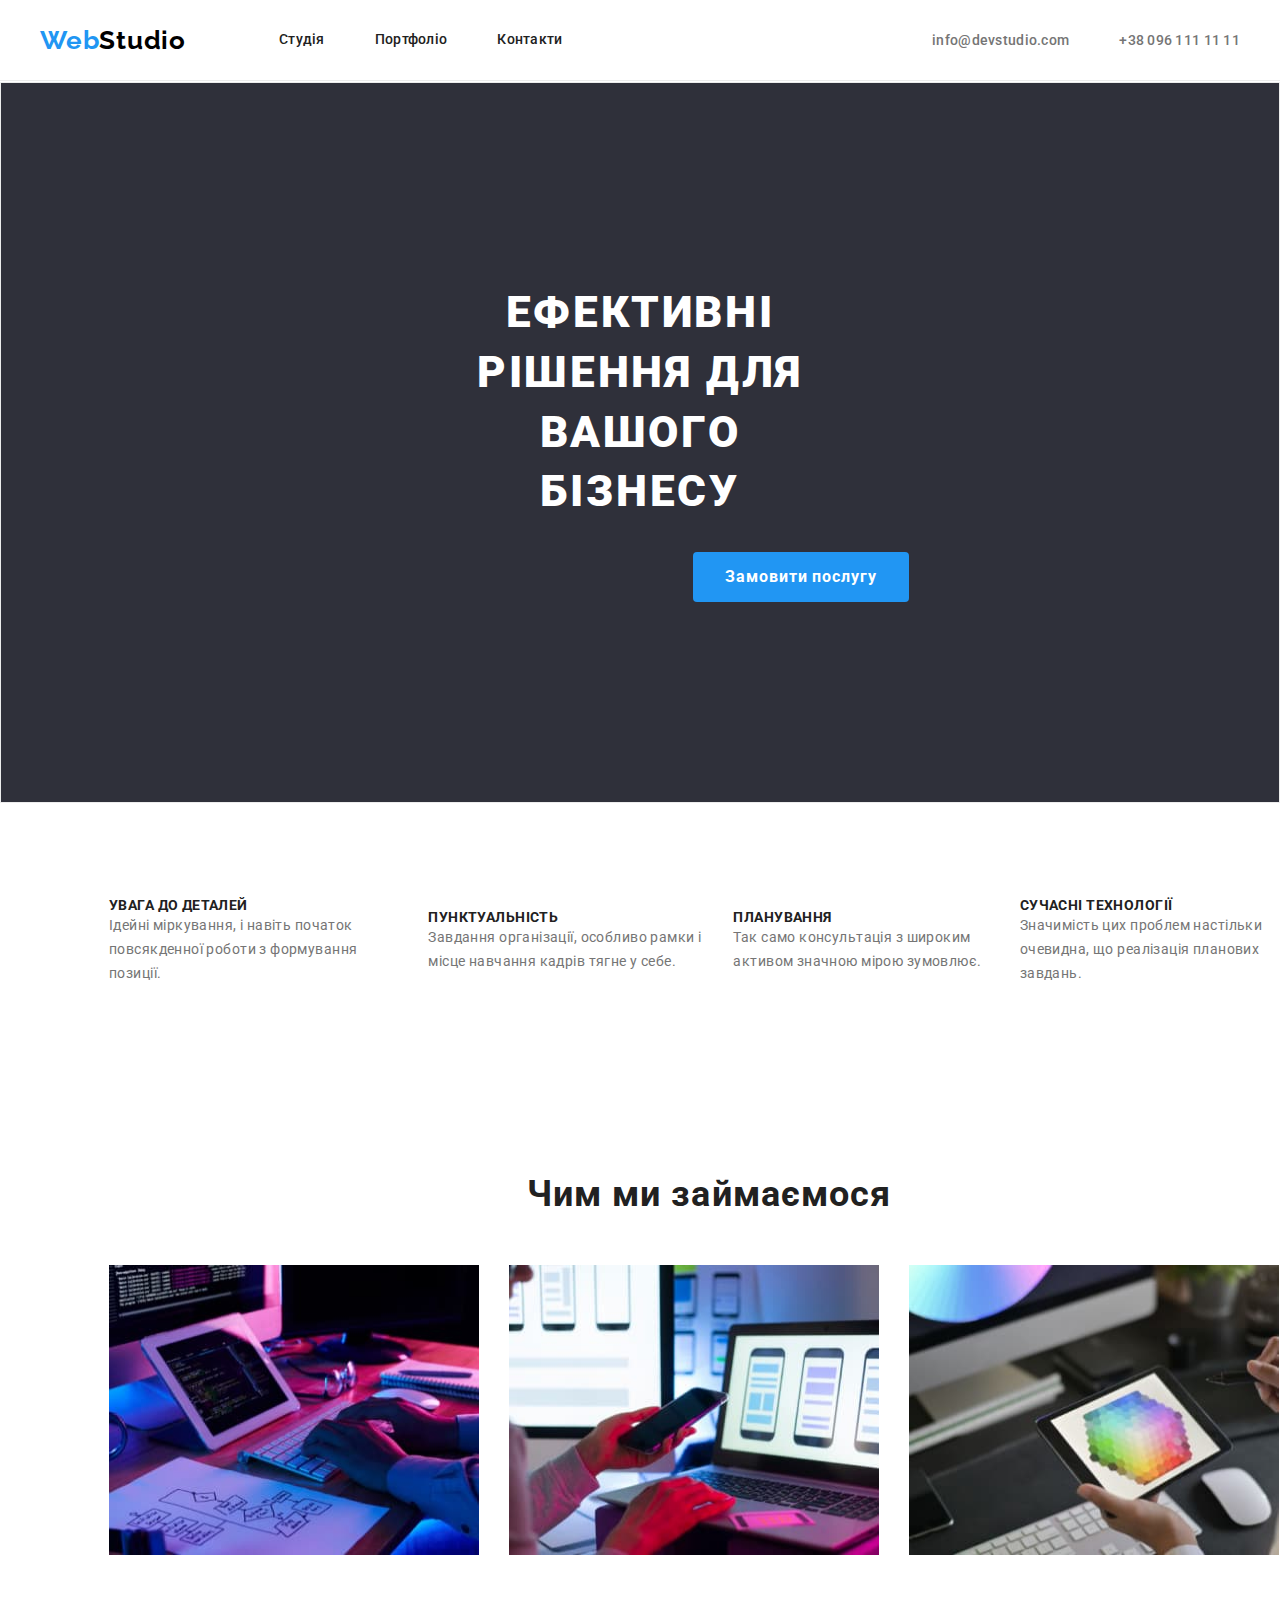
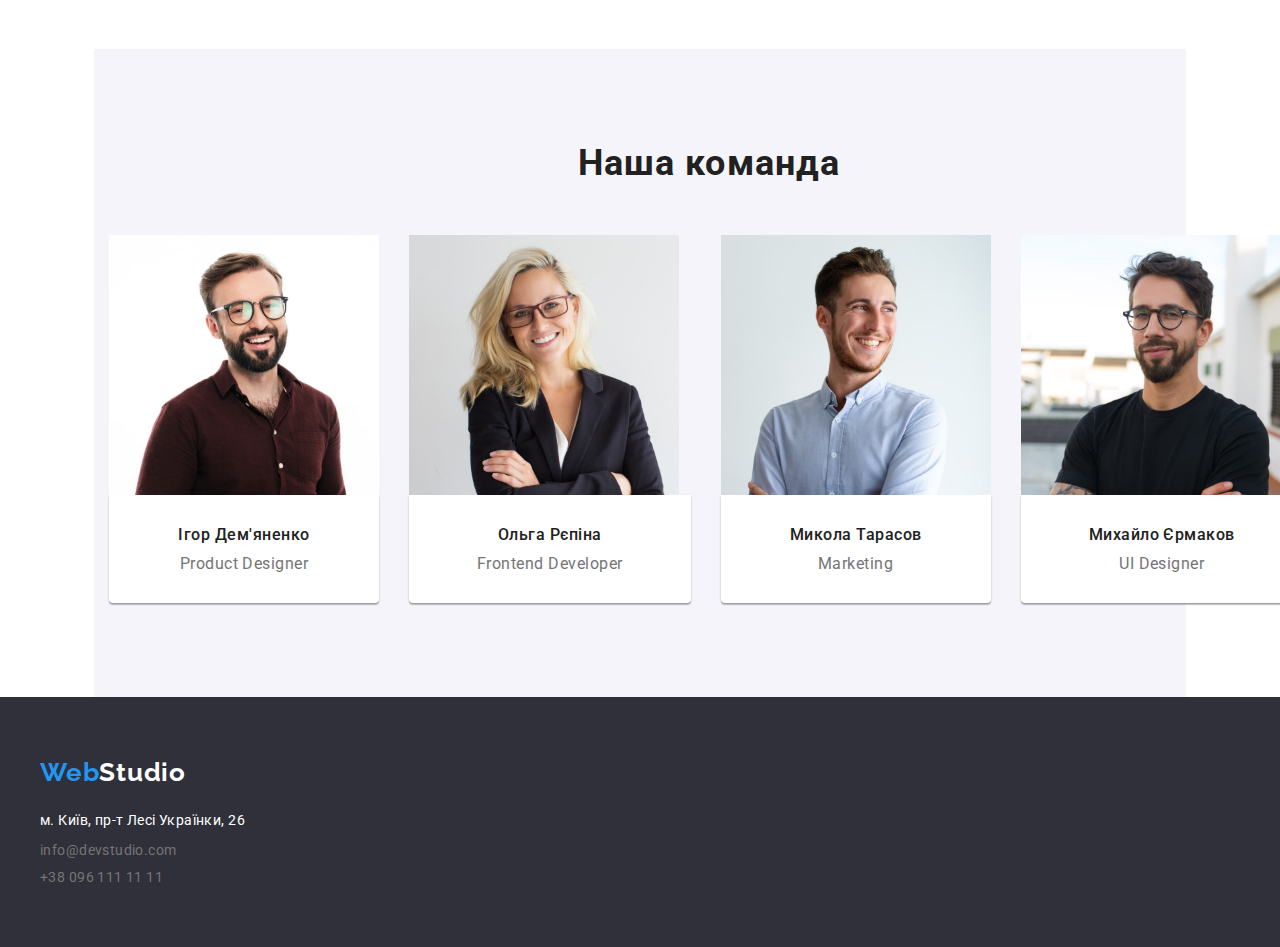
==== index.html @ b9dadc7e "upgreat" ====
<!DOCTYPE html>
<html lang="uk">

<head>
    <meta charset="UTF-8">
    <meta http-equiv="X-UA-Compatible" content="IE=edge">
    <meta name="viewport" content="width=device-width, initial-scale=1.0">
    <link rel="stylesheet" href="https://cdnjs.cloudflare.com/ajax/libs/modern-normalize/1.0.0/modern-normalize.min.css" />
    <link rel="preconnect" href="https://fonts.googleapis.com">
    <link rel="preconnect" href="https://fonts.gstatic.com" crossorigin>
    <link href="https://fonts.googleapis.com/css2?family=Raleway:wght@700&family=Roboto:wght@400;500;700;900&display=swap"
    rel="stylesheet">
    <link rel="stylesheet" href="https://cdnjs.cloudflare.com/ajax/libs/modern-normalize/1.1.0/modern-normalize.min.css"
    integrity="sha512-wpPYUAdjBVSE4KJnH1VR1HeZfpl1ub8YT/NKx4PuQ5NmX2tKuGu6U/JRp5y+Y8XG2tV+wKQpNHVUX03MfMFn9Q=="
    crossorigin="anonymous" referrerpolicy="no-referrer" />
    <link rel="stylesheet" href="./css/styles.css">
    <title>Document</title>
</head>

<body>
    <header class="header ">
        <div class="container header-container">  
        <a class="logo logo-container" href="/">Web<span >Studio</span> </a>
        <nav class="header-nav">
            <ul class="list-container">
                <li > <a href="" class="items">Студія</a></li>
                <li > <a href="./portfolio.html" class="items">Портфоліо</a></li>
                <li > <a href="" class="items">Контакти</a></li>

            </ul>
        </nav>
        <div class="group-container">
        <ul  class="group-container">
            <li><a href="mailto:info@devstudio.com" class="link-mail"> info@devstudio.com </a></li>
            <li><a href="tel:+380961111111" class="link">+38 096 111 11 11</a></li>
           </ul>
    </div> </div>
    </header>
    <main>
        <section class="box section-box">
            <h1 class="box-text">Ефективні рішення для <br />вашого бізнесу</h1>
            <button class="button">Замовити послугу</button>
        </section>

        <section class="section">
            <div class="container">
            <h2 class="none">Секция</h2>
            <ul class="box-content">
                <li><h3 class="content">УВАГА ДО ДЕТАЛЕЙ</h3>
                    <p class="aside">Ідейні міркування, і навіть початок повсякденної роботи з формування позиції.</p></li>
                <li><h3 class="content">ПУНКТУАЛЬНІСТЬ</h3>
                    <p class="aside">Завдання організації, особливо рамки і місце навчання кадрів тягне у себе.</p></li>
                <li><h3 class="content">ПЛАНУВАННЯ</h3>
                    <p class="aside">Так само консультація з широким активом значною мірою зумовлює.</p></li>
                <li><h3 class="content">СУЧАСНІ ТЕХНОЛОГІЇ</h3>
                    <p class="aside">Значимість цих проблем настільки очевидна, що реалізація планових завдань.</p></li>
            </ul></div>
        </section>

        <section class="section">
            <div class="container">
            <h2 class="section-foto">Чим ми займаємося</h2>
            <ul class="box-images box-images-container">
                <li><img src="./images/box.jpg" alt="планшет-з-кодом" width="370" height="290"></li>
                <li><img src="./images/img(4)(1).jpg" alt="телефон-в-руці" width="370" height="290"></li>
                <li><img src="./images/img(5)(1).jpg" alt="палітра-кольорів" width="370" height="290"></li>
            </ul></div>
        </section>
        <section class="team section">
            <div class="container">
            <h2 class="section-team">Наша команда</h2>
            <ul class="box-subject-container">
                <li><img src="./images/team/img(6).jpg" alt="коричнева футболка" width="270">
                    <div class="team-text"><h3 class="team-subject">Ігор Дем'яненко</h3>
                    <p class="desc">Product Designer</p></div>
                </li>
                <li><img src="./images/team/img(1)(1).jpg" alt="блондинка" width="270">
                    <div class="team-text"><h3 class="team-subject">Ольга Рєпіна</h3>
                    <p class="desc">Frontend Developer</p></div>
                </li>
                <li><img src="./images/team/img(2)(1).jpg" alt="біла рубашка" width="270">
                    <div class="team-text"><h3 class="team-subject">Микола Тарасов</h3>
                    <p class="desc">Marketing</p></div>
                </li>
                <li><img src="./images/team/img(3)(1).jpg" alt="чорна футболка" width="270">
                <div class="team-text"> <h3 class="team-subject">Михайло Єрмаков</h3>
                    <p class="desc">UI Designer</p></div>
                </li>
            </ul></div>
        </section>
    </main>
    <footer class="footer">
        <div class="container">
        <a class="logotype" href="/"> Web<span class="logo-white">Studio</span></a>
        <address>
            <ul class="footer-container">
                <li><a class="adress" href="https://goo.gl/maps/ZscQs53zHS2r8X6u5">м. Київ, пр-т Лесі Українки, 26</a></li>
                <li><a class="contact" href="mailto:info@devstudio.com"> info@devstudio.com </a></li>
                <li><a class="contact" href="tel:+380961111111">+38 096 111 11 11</a></li>
            </ul>
        </address></div>
    </footer>
</body>

</html>
---- css/styles.css ----
/*основний колір #212121
вторинний колір 2196F3, FFFFFF*/
:root {
    --primary-text-color: #212121;
    --title-text-color: #757575;
    --accent-color: #2196F3;
    --primary-white-color: #E5E5E5;
    --white-standart: #FFFFFF;
    --dark-white: #F5F4FA;
    --dark-backround: #2F303A;
}
h1, h2, h3, h4, h5, h6, p{
margin: 0;
}
img{
    display: block;
}
ul {
    list-style: none;
    margin: 0;
    padding: 0;
}
body{
    color: var(--primary-text-color);
    background-color: #FFFFFF;
    font-size: 16px;
    font-family: 'Roboto', sans-serif;
}
.section{
    margin: 0px 94px;
}
.header {
    background: var(--white-standart);
    border-bottom: 1px solid #ECECEC;
    margin-bottom: 1px;
}
.header-container {
    display: flex;
    align-items: center;
}
.container{
width: 1230px;
padding-left: 15px;
padding-right: 15px;
margin: 0 auto
}
.header-nav{
    margin-right: auto;
}

span{
    color: #000000;
        font-family: 'Raleway', sans-serif;
        font-size: 26px;
        line-height: 1.19;
        font-weight: 700;
        text-decoration: none;
        letter-spacing: 0.03em;
        text-transform: capitalize;
}
.logo-container{
    display: flex;
        align-items: center;
        margin-right: 93px;
}
.logo {
    color: var(--accent-color);
    font-family: 'Raleway', sans-serif;
    font-size: 26px;
    line-height: 1.19;
    font-weight: 700;
    text-decoration: none;
    letter-spacing: 0.03em;
    text-transform: capitalize;
}

.logo-white {
    color: var(--white-standart);
        font-family: 'Raleway', sans-serif;
        font-size: 26px;
        line-height: 1.19;
        font-weight: 700;
        text-decoration: none;
        letter-spacing: 0.03em;
        text-transform: capitalize;

}
.list-container{
    display: flex;
    gap: 50px;
    align-items: center;
   
}
/* site nav*/
.group-container{
    display: flex;
    align-items: center;
}

.link:hover,
.link:focus {
    color: var(--accent-color);
 
}
.link-mail:hover,
.link-mail:focus {
    color: var(--accent-color);
}
.link-mail{
    font-size: 14px;
        line-height: calc(16/14);
        font-weight: 500;
        text-decoration: none;
        color: var(--title-text-color);
        letter-spacing: 0.02em;
        margin-right: 50px;
}
.link {
    font-size: 14px;
    line-height: calc(16/14);
    font-weight: 500;
    text-decoration: none;
    color: var(--title-text-color);
    letter-spacing: 0.02em;
}

.items:hover,
.items:focus{
    color: var(--accent-color);
}

.items{
    font-size: 14px;
    line-height: 1.14;
    font-weight: 500;
    text-decoration: none;
    float: none;
    color: var(--primary-text-color);
    letter-spacing: 0.02em;
    padding-top: 32px;
    padding-bottom: 32px;
    display: block;

}
.box {
    background-color: var(--dark-backround);
    border: 1px solid #ECECEC;
}

.box-text {
    color: var(--white-standart);
    font-size: 44px;
    line-height: 1.36;
    font-weight: 900;
    text-transform: uppercase;
    letter-spacing: 0.06em;
    padding-top: 200px;
    padding-right: 452px;
    padding-left: 452px;
    margin-bottom: 30px;
}
.section-box{
    padding-bottom: 200px;
    text-align: center;
}
.button {
    color: var(--white-standart);
    background-color: var(--accent-color);
    border: 0px;
    font-weight: 700;
    cursor: pointer;
    font-family: inherit;
    letter-spacing: 0.06em;
        font-size: 16px;
        line-height: calc(30/16);
        margin-left: 692px;
        margin-right: 692px;
        padding: 10px 30px;
    border-radius: 4px;
    min-width: 216px;
    min-height: 50px;
}
.none{
    display: none;
}
.section{
    background-color: var(--white-standart);
    letter-spacing: 0.03em;
    padding-bottom: 94px;
    padding-top: 94px;
}

.box-content{
    display: flex;
    align-items: center;
    gap: 30px;
}
.content {
    color: var(--primary-text-color);
    font-weight: 700;
    font-size: 14px;
    line-height: calc(16/14);
    text-transform: uppercase;
    letter-spacing: 0.03em;
}

.aside {
    color: var(--title-text-color);
    letter-spacing: 0.03em;
    font-weight: 400;
    font-size: 14px;
    line-height: calc(24/14);
}
.box-images-container{
    display: flex;
    align-items: center;
    gap: 30px;
}

.section-foto {
    color: var(--primary-text-color);
    font-size: 36px;
    font-weight: 700;
    line-height: calc(42/36);
    text-align: center;
    letter-spacing: 0.03em;
    margin-bottom: 50px;
}
.box-subject-container{
    display: flex;
    align-items: center;
    gap: 30px;
}
.team {
    background-color: var(--dark-white);
}
.section-team {
    color: var(--primary-text-color);
    font-size: 36px;
    font-weight: 700;
    line-height: 1.16;
    text-align: center;
    letter-spacing: 0.03em;
    padding-bottom: 50px;
}

.team-subject{
    color: var(--primary-text-color);
        font-size: 16px;
        font-weight: 500;
        line-height: calc(19/16);
    letter-spacing: 0.03em;
    padding-top: 30px;
    padding-left: 68px;
    padding-right: 68px;
    padding-bottom: 10px;
    text-align: center;
}
.team-text{
    background-color: var(--white-standart);
    box-shadow: 0px 1px 3px rgba(0, 0, 0, 0.12), 0px 1px 1px rgba(0, 0, 0, 0.14), 0px 2px 1px rgba(0, 0, 0, 0.2);
        border-radius: 0px 0px 4px 4px;
}
.desc {
    color: var(--title-text-color);
    font-size: 16px;
    font-weight: 400;
    line-height: calc(19/16);
    letter-spacing: 0.03em;
    padding-left: 68px;
    padding-right: 68px;
    padding-bottom: 30px;
    text-align: center;
}
.subject {
    font-size: 14px;
        line-height: calc(36/14);
        text-transform: uppercase;
        letter-spacing: 0.03em;
        padding-top: 20px;
        padding-left: 24px;
        padding-right: 24px;
        padding-bottom: 4px;
}

.subject-text {
    color: var(--title-text-color);
    font-weight: 400;
        font-size: 14px;
        line-height: calc(24/14);
        padding-top: 4px;
        padding-right: 24px;
        padding-left: 24px;
        padding-bottom: 20px;
}

.footer {
    background-color: var(--dark-backround);
}
.footer-container{
    display: inline-flex;
    flex-direction: column;
    padding-bottom: 60px;
    margin-right:  940px;
    gap: 9px;
}
.logotype{color: var(--accent-color);
    font-family: 'Raleway', sans-serif;
    font-size: 26px;
    line-height: 1.19;
    font-weight: 700;
    text-decoration: none;
    letter-spacing: 0.03em;
    text-transform: capitalize;
display: flex;
    align-items: center;
    margin-right: 1240px;
    padding-top: 60px;
    padding-bottom: 20px;
    
}

.adress {
    color: var(--white-standart);
    font-size: 14px;
    line-height: calc(24/14);
    cursor: pointer;
    font-weight: 400;
    text-decoration: none;
    letter-spacing: 0.03em;
    font-style: normal;
}

.contact:hover,
.contact:focus {
    color: var(--accent-color);
    cursor: pointer;
}

.contact{
    color: var(--title-text-color);
    text-decoration: none;
    font-style: normal;
    letter-spacing: 0.03em;
    font-weight: 400;
        font-size: 14px;
        line-height: (24/14);
}
.button-container{
    display: flex;
    align-items: center;
    gap: 8px;
    margin-right: 310;
    margin-bottom: 34px;
    margin-left: 310px;
}

.button-list {
    color: var(--white-standart);
    border-radius: 4px;
    background-color: var(--dark-white);
    border: 0px;
    font-weight: 500;
    font-size: 16px;
    line-height: calc(26/16);
    color: var(--primary-text-color);
    letter-spacing: 0.03em;
    cursor: pointer;
    padding: 6px 20px;
    
   
}
.button-list:hover,
.button-list:focus {
    background-color: var(--accent-color);
    cursor: pointer;
    color: var(--white-standart);
}
.subject-container{
    padding-bottom: 34px;
    display: flex;
    flex-wrap: wrap;
    gap: 30px;
}
.subject-images{
    box-sizing: border-box;
    border: 1px solid #EEEEEE;
}
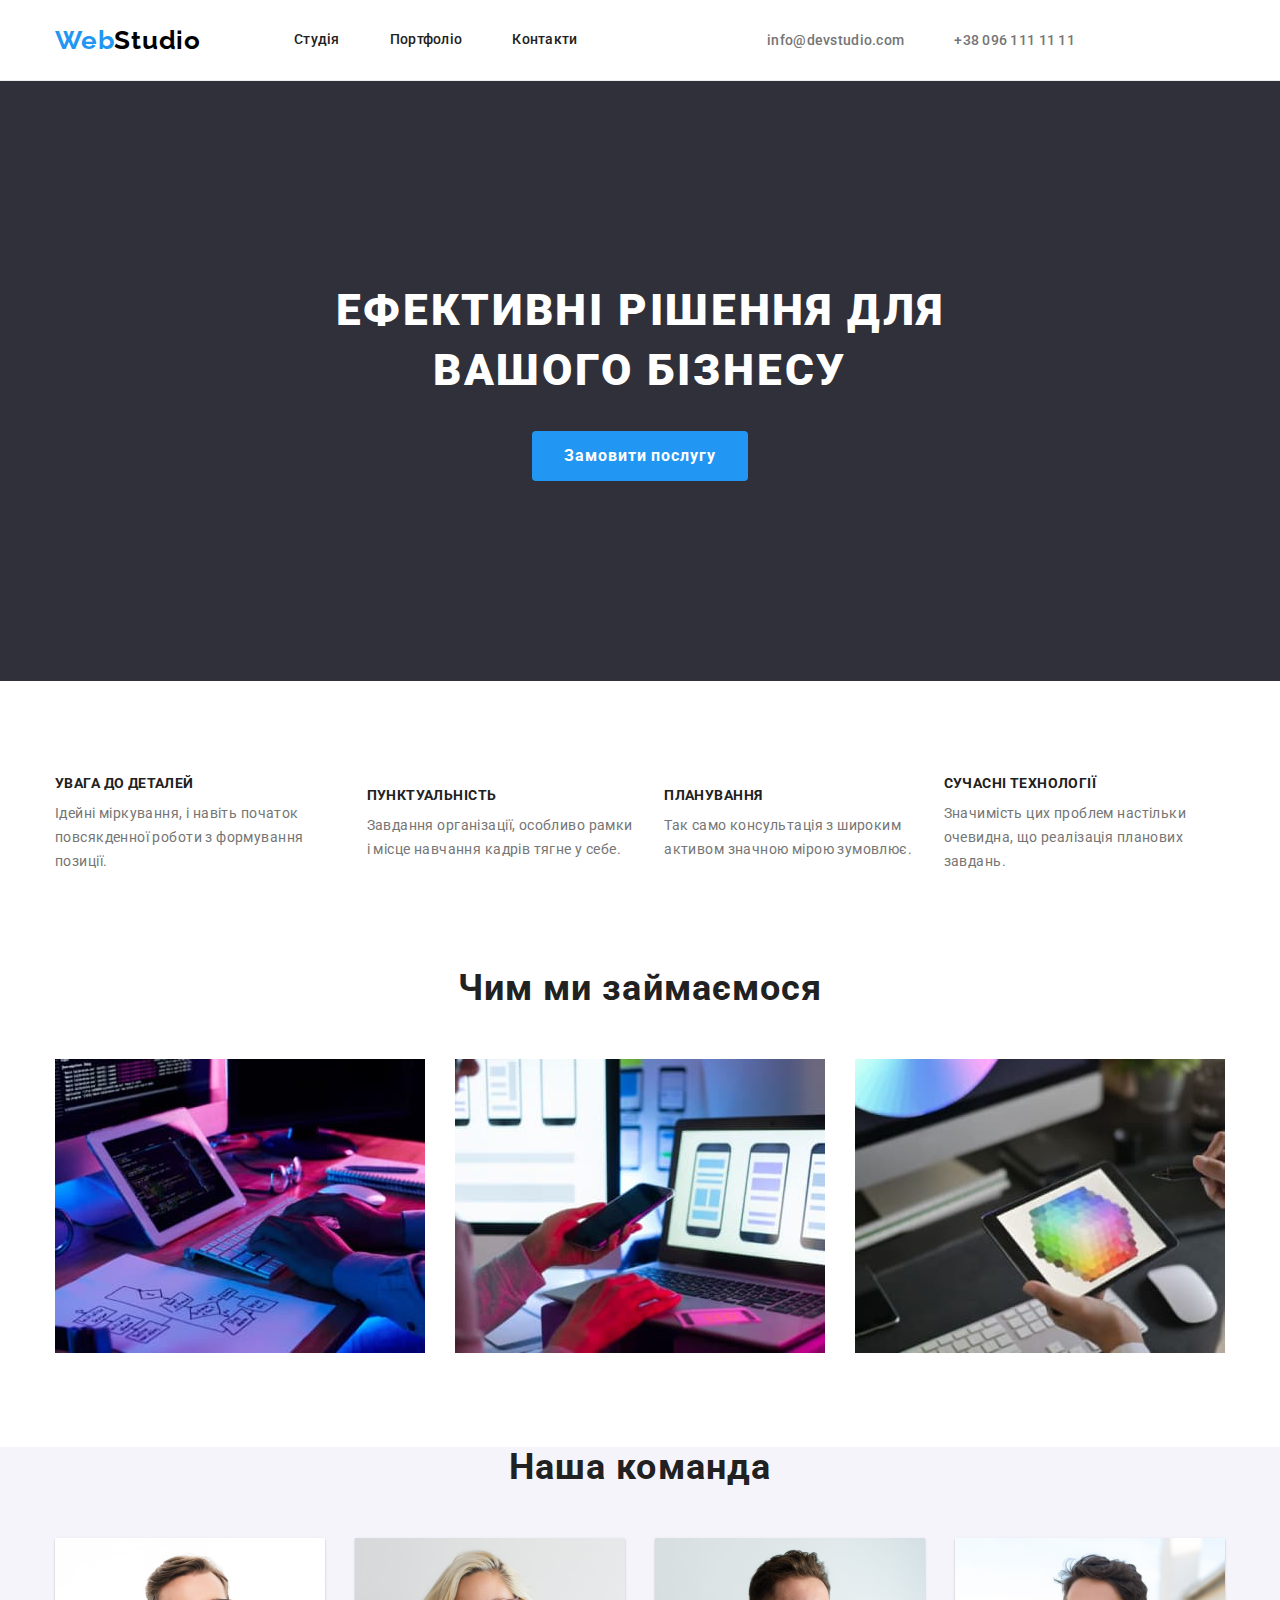
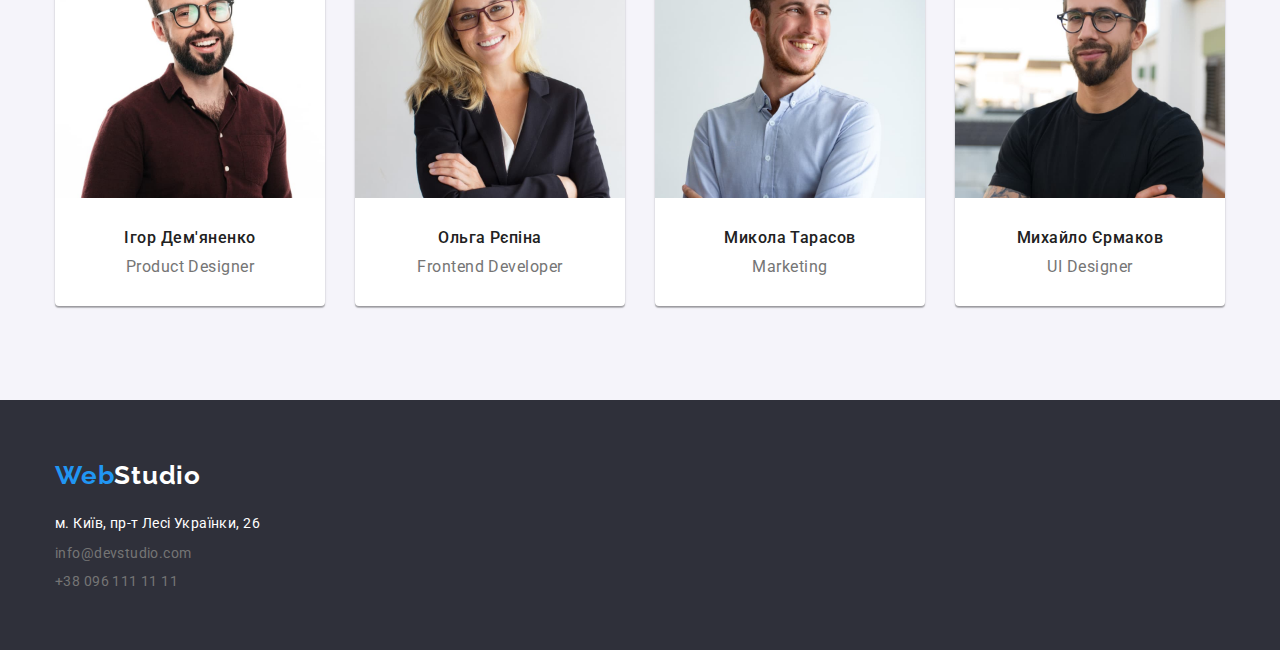
==== commit c062eccf: "upgreat" ====
--- a/index.html
+++ b/index.html
@@ -26,25 +26,26 @@
                 <li > <a href="" class="items">Студія</a></li>
                 <li > <a href="./portfolio.html" class="items">Портфоліо</a></li>
                 <li > <a href="" class="items">Контакти</a></li>
-
+        </nav>
             </ul>
-        </nav>
-        <div class="group-container">
-        <ul  class="group-container">
-            <li><a href="mailto:info@devstudio.com" class="link-mail"> info@devstudio.com </a></li>
-            <li><a href="tel:+380961111111" class="link">+38 096 111 11 11</a></li>
+       
+        <div class="contact-container">
+        <ul  class="contact-container">
+            <li><a href="mailto:info@devstudio.com" class="header-contact-link link"> info@devstudio.com </a></li>
+            <li><a href="tel:+380961111111" class="header-contact-link link">+38 096 111 11 11</a></li>
            </ul>
     </div> </div>
     </header>
     <main>
         <section class="box section-box">
+            <div class="container">
             <h1 class="box-text">Ефективні рішення для <br />вашого бізнесу</h1>
-            <button class="button">Замовити послугу</button>
+            <button class="button">Замовити послугу</button></div>
         </section>
 
         <section class="section">
             <div class="container">
-            <h2 class="none">Секция</h2>
+            <h2 class="visually-hidden">Секция</h2>
             <ul class="box-content">
                 <li><h3 class="content">УВАГА ДО ДЕТАЛЕЙ</h3>
                     <p class="aside">Ідейні міркування, і навіть початок повсякденної роботи з формування позиції.</p></li>
@@ -57,7 +58,7 @@
             </ul></div>
         </section>
 
-        <section class="section">
+        <section class="section container-section-foto">
             <div class="container">
             <h2 class="section-foto">Чим ми займаємося</h2>
             <ul class="box-images box-images-container">
@@ -66,24 +67,24 @@
                 <li><img src="./images/img(5)(1).jpg" alt="палітра-кольорів" width="370" height="290"></li>
             </ul></div>
         </section>
-        <section class="team section">
+        <section class="team section container-team-section">
             <div class="container">
             <h2 class="section-team">Наша команда</h2>
             <ul class="box-subject-container">
-                <li><img src="./images/team/img(6).jpg" alt="коричнева футболка" width="270">
-                    <div class="team-text"><h3 class="team-subject">Ігор Дем'яненко</h3>
+                <li class="team-text"><img src="./images/team/img(6).jpg" alt="коричнева футболка" width="270">
+                    <div class="team-text-subject"><h3 class="team-subject">Ігор Дем'яненко</h3>
                     <p class="desc">Product Designer</p></div>
                 </li>
-                <li><img src="./images/team/img(1)(1).jpg" alt="блондинка" width="270">
-                    <div class="team-text"><h3 class="team-subject">Ольга Рєпіна</h3>
+                <li class="team-text"><img src="./images/team/img(1)(1).jpg" alt="блондинка" width="270">
+                    <div class="team-text-subject"><h3 class="team-subject">Ольга Рєпіна</h3>
                     <p class="desc">Frontend Developer</p></div>
                 </li>
-                <li><img src="./images/team/img(2)(1).jpg" alt="біла рубашка" width="270">
-                    <div class="team-text"><h3 class="team-subject">Микола Тарасов</h3>
+                <li class="team-text"><img src="./images/team/img(2)(1).jpg" alt="біла рубашка" width="270">
+                    <div class="team-text-subject"><h3 class="team-subject">Микола Тарасов</h3>
                     <p class="desc">Marketing</p></div>
                 </li>
-                <li><img src="./images/team/img(3)(1).jpg" alt="чорна футболка" width="270">
-                <div class="team-text"> <h3 class="team-subject">Михайло Єрмаков</h3>
+                <li class="team-text"><img src="./images/team/img(3)(1).jpg" alt="чорна футболка" width="270">
+                <div class="team-text-subject"> <h3 class="team-subject">Михайло Єрмаков</h3>
                     <p class="desc">UI Designer</p></div>
                 </li>
             </ul></div>
--- a/css/styles.css
+++ b/css/styles.css
@@ -14,6 +14,8 @@
 }
 img{
     display: block;
+    max-width: 100%;
+    height: auto;
 }
 ul {
     list-style: none;
@@ -26,20 +28,16 @@
     font-size: 16px;
     font-family: 'Roboto', sans-serif;
 }
-.section{
-    margin: 0px 94px;
-}
 .header {
     background: var(--white-standart);
     border-bottom: 1px solid #ECECEC;
-    margin-bottom: 1px;
 }
 .header-container {
     display: flex;
     align-items: center;
 }
 .container{
-width: 1230px;
+width: 1200px;
 padding-left: 15px;
 padding-right: 15px;
 margin: 0 auto
@@ -92,9 +90,13 @@
    
 }
 /* site nav*/
-.group-container{
-    display: flex;
-    align-items: center;
+.header-contact-link{
+margin-right: 50px;
+}
+.contact-container{
+    display: flex;
+    align-items: center;
+    margin-right: 50px;
 }
 
 .link:hover,
@@ -102,19 +104,6 @@
     color: var(--accent-color);
  
 }
-.link-mail:hover,
-.link-mail:focus {
-    color: var(--accent-color);
-}
-.link-mail{
-    font-size: 14px;
-        line-height: calc(16/14);
-        font-weight: 500;
-        text-decoration: none;
-        color: var(--title-text-color);
-        letter-spacing: 0.02em;
-        margin-right: 50px;
-}
 .link {
     font-size: 14px;
     line-height: calc(16/14);
@@ -144,7 +133,6 @@
 }
 .box {
     background-color: var(--dark-backround);
-    border: 1px solid #ECECEC;
 }
 
 .box-text {
@@ -154,13 +142,14 @@
     font-weight: 900;
     text-transform: uppercase;
     letter-spacing: 0.06em;
-    padding-top: 200px;
-    padding-right: 452px;
-    padding-left: 452px;
     margin-bottom: 30px;
+    margin-left: auto;
+    margin-right: auto;
+
 }
 .section-box{
     padding-bottom: 200px;
+    padding-top: 200px;
     text-align: center;
 }
 .button {
@@ -173,15 +162,24 @@
     letter-spacing: 0.06em;
         font-size: 16px;
         line-height: calc(30/16);
-        margin-left: 692px;
-        margin-right: 692px;
+        margin-left: auto;
+        margin-right: auto;
         padding: 10px 30px;
     border-radius: 4px;
     min-width: 216px;
     min-height: 50px;
 }
-.none{
-    display: none;
+.visually-hidden {
+    position: absolute;
+    width: 1px;
+    height: 1px;
+    margin: -1px;
+    border: 0;
+    padding: 0;
+    white-space: nowrap;
+    clip-path: inset(100%);
+    clip: rect(0 0 0 0);
+    overflow: hidden;
 }
 .section{
     background-color: var(--white-standart);
@@ -202,6 +200,7 @@
     line-height: calc(16/14);
     text-transform: uppercase;
     letter-spacing: 0.03em;
+    margin-bottom: 10px;
 }
 
 .aside {
@@ -216,7 +215,9 @@
     align-items: center;
     gap: 30px;
 }
-
+.container-section-foto{
+    padding-top: 0;
+}
 .section-foto {
     color: var(--primary-text-color);
     font-size: 36px;
@@ -228,12 +229,14 @@
 }
 .box-subject-container{
     display: flex;
-    align-items: center;
     gap: 30px;
 }
 .team {
     background-color: var(--dark-white);
 }
+.container-team-section{
+    padding-top: 0;
+}
 .section-team {
     color: var(--primary-text-color);
     font-size: 36px;
@@ -241,7 +244,7 @@
     line-height: 1.16;
     text-align: center;
     letter-spacing: 0.03em;
-    padding-bottom: 50px;
+    margin-bottom: 50px;
 }
 
 .team-subject{
@@ -250,58 +253,56 @@
         font-weight: 500;
         line-height: calc(19/16);
     letter-spacing: 0.03em;
-    padding-top: 30px;
-    padding-left: 68px;
-    padding-right: 68px;
-    padding-bottom: 10px;
-    text-align: center;
+    text-align: center;
+    margin-bottom: 10px;
 }
 .team-text{
     background-color: var(--white-standart);
     box-shadow: 0px 1px 3px rgba(0, 0, 0, 0.12), 0px 1px 1px rgba(0, 0, 0, 0.14), 0px 2px 1px rgba(0, 0, 0, 0.2);
         border-radius: 0px 0px 4px 4px;
 }
+.team-text-subject{
+    padding-top: 30px;
+    padding-bottom: 30px;
+}
 .desc {
     color: var(--title-text-color);
     font-size: 16px;
     font-weight: 400;
     line-height: calc(19/16);
     letter-spacing: 0.03em;
-    padding-left: 68px;
-    padding-right: 68px;
-    padding-bottom: 30px;
     text-align: center;
 }
 .subject {
-    font-size: 14px;
-        line-height: calc(36/14);
-        text-transform: uppercase;
-        letter-spacing: 0.03em;
-        padding-top: 20px;
-        padding-left: 24px;
-        padding-right: 24px;
-        padding-bottom: 4px;
-}
-
+    font-weight: 700;
+        font-size: 18px;
+        line-height: calc(36/18);
+        letter-spacing: 0.06em;
+
+}
+.subject-container-text{
+    padding-top:  20px;
+    padding-right: 24px;
+    padding-left: 20px;
+    padding-bottom: 24px;
+    margin-bottom: 4px;
+    border: 1px solid #EEEEEE;
+}
 .subject-text {
     color: var(--title-text-color);
     font-weight: 400;
         font-size: 14px;
         line-height: calc(24/14);
-        padding-top: 4px;
-        padding-right: 24px;
-        padding-left: 24px;
-        padding-bottom: 20px;
 }
 
 .footer {
     background-color: var(--dark-backround);
+    padding-top: 60px;
+    padding-bottom: 60px;
 }
 .footer-container{
-    display: inline-flex;
+    display: flex;
     flex-direction: column;
-    padding-bottom: 60px;
-    margin-right:  940px;
     gap: 9px;
 }
 .logotype{color: var(--accent-color);
@@ -314,9 +315,7 @@
     text-transform: capitalize;
 display: flex;
     align-items: center;
-    margin-right: 1240px;
-    padding-top: 60px;
-    padding-bottom: 20px;
+    margin-bottom: 20px;
     
 }
 
@@ -350,9 +349,8 @@
     display: flex;
     align-items: center;
     gap: 8px;
-    margin-right: 310;
-    margin-bottom: 34px;
-    margin-left: 310px;
+    margin-bottom: 50px;
+    justify-content: center;
 }
 
 .button-list {
@@ -377,12 +375,11 @@
     color: var(--white-standart);
 }
 .subject-container{
-    padding-bottom: 34px;
     display: flex;
     flex-wrap: wrap;
     gap: 30px;
 }
 .subject-images{
-    box-sizing: border-box;
-    border: 1px solid #EEEEEE;
+   
+  
 }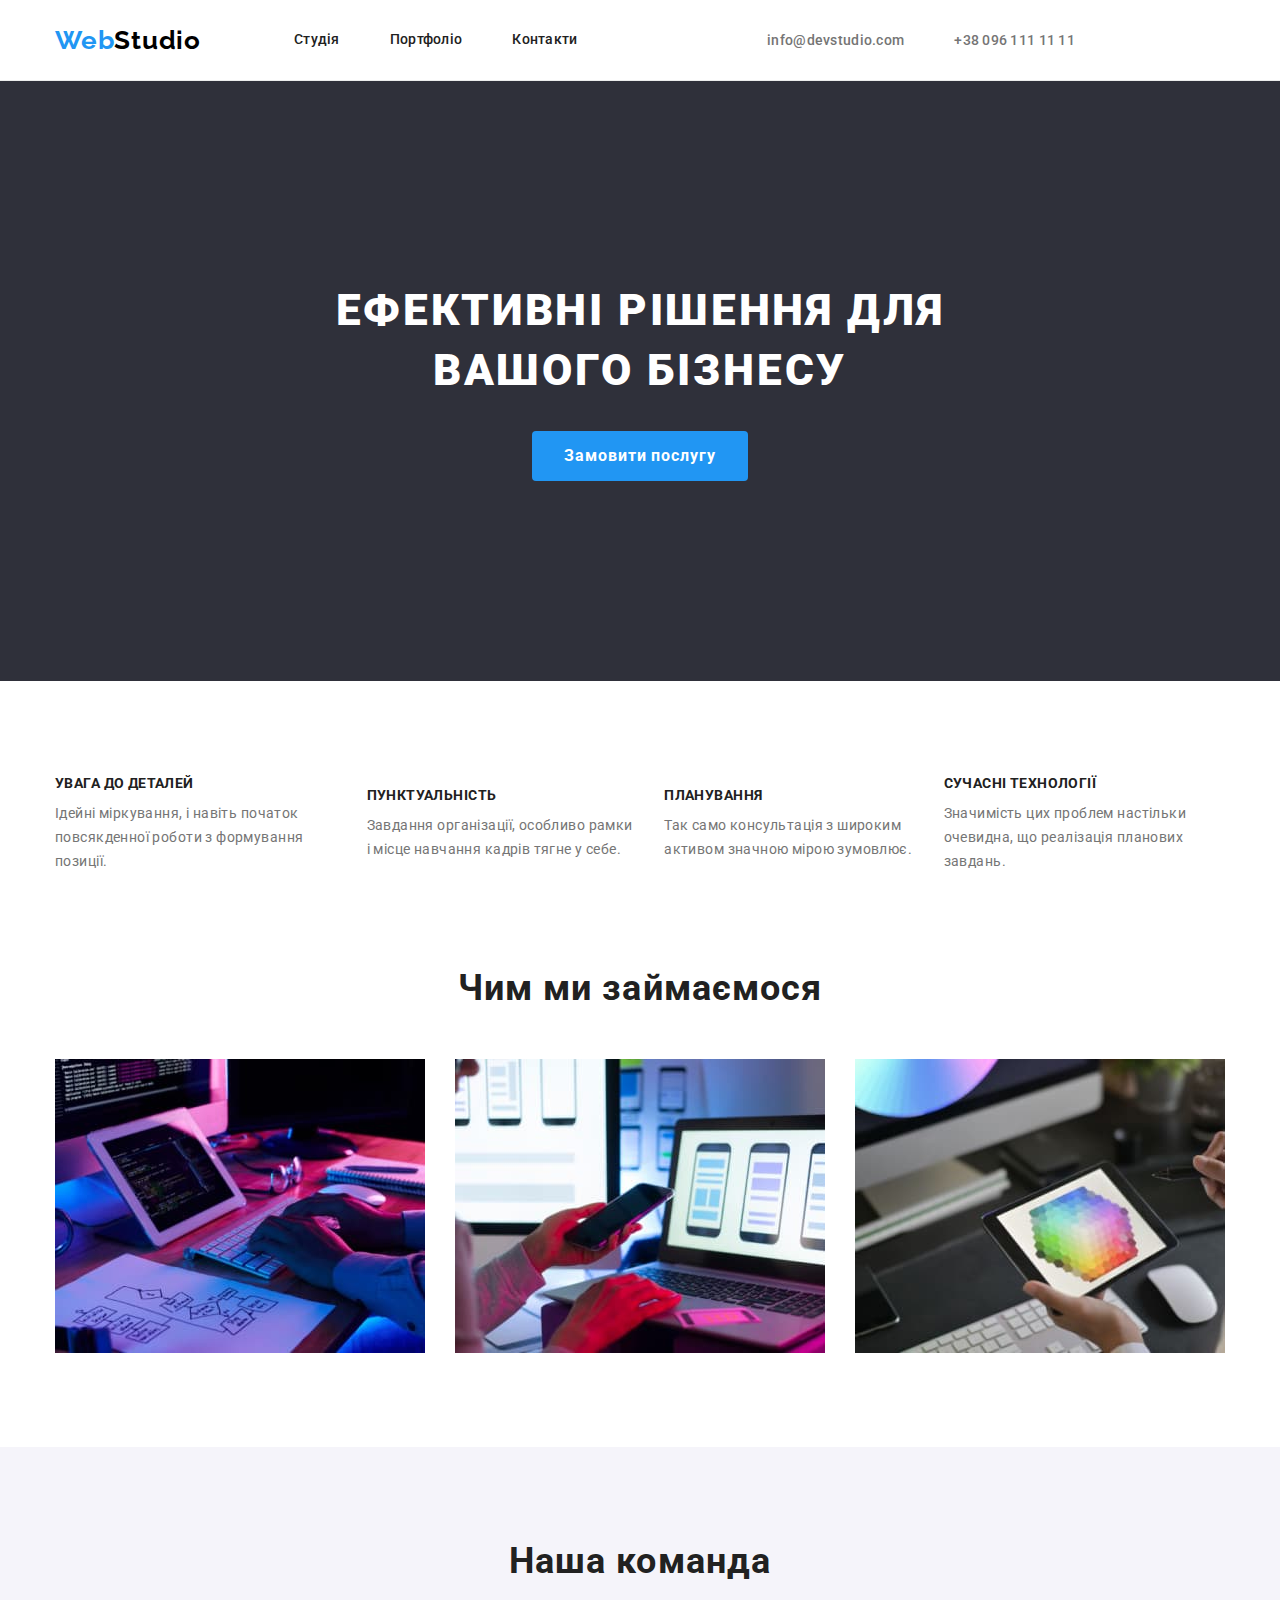
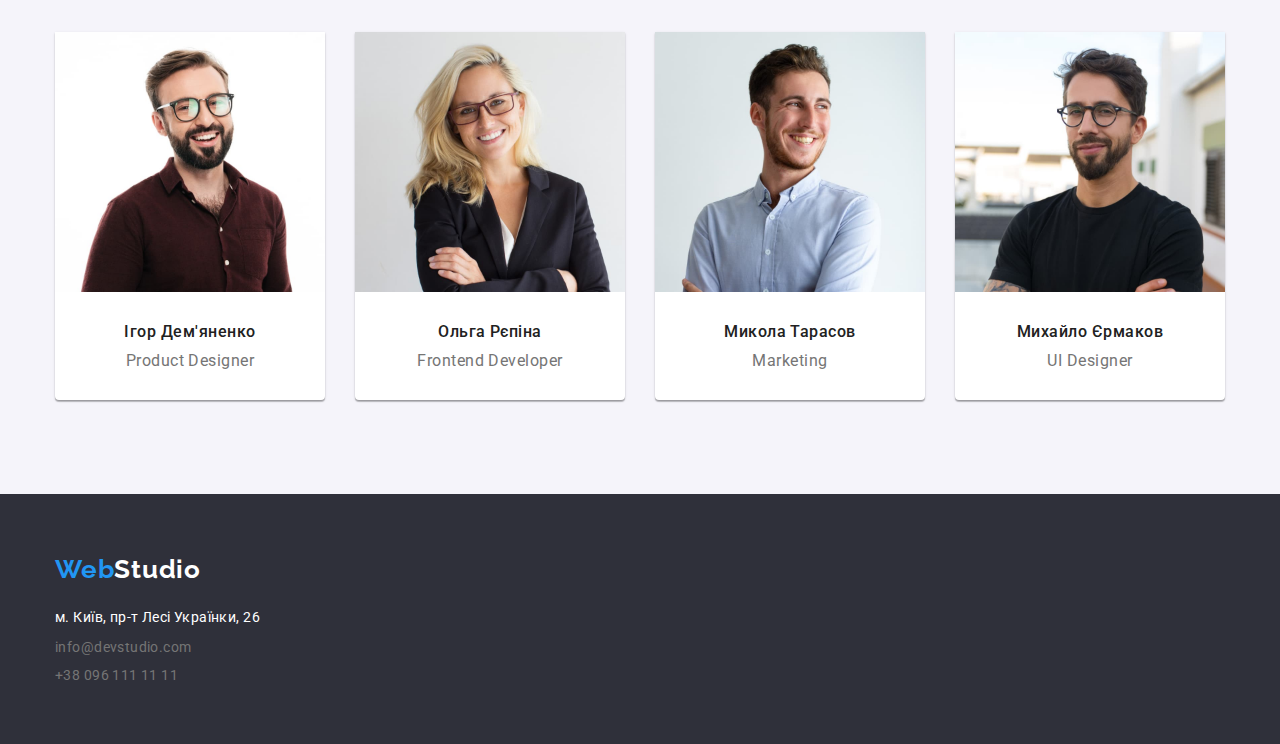
==== commit c614ba5b: "upgreat" ====
--- a/index.html
+++ b/index.html
@@ -67,7 +67,7 @@
                 <li><img src="./images/img(5)(1).jpg" alt="палітра-кольорів" width="370" height="290"></li>
             </ul></div>
         </section>
-        <section class="team section container-team-section">
+        <section class="team section">
             <div class="container">
             <h2 class="section-team">Наша команда</h2>
             <ul class="box-subject-container">
--- a/css/styles.css
+++ b/css/styles.css
@@ -143,9 +143,6 @@
     text-transform: uppercase;
     letter-spacing: 0.06em;
     margin-bottom: 30px;
-    margin-left: auto;
-    margin-right: auto;
-
 }
 .section-box{
     padding-bottom: 200px;
@@ -283,8 +280,8 @@
 .subject-container-text{
     padding-top:  20px;
     padding-right: 24px;
-    padding-left: 20px;
-    padding-bottom: 24px;
+    padding-left: 24px;
+    padding-bottom: 20px;
     margin-bottom: 4px;
     border: 1px solid #EEEEEE;
 }
@@ -313,7 +310,7 @@
     text-decoration: none;
     letter-spacing: 0.03em;
     text-transform: capitalize;
-display: flex;
+    display: flex;
     align-items: center;
     margin-bottom: 20px;
     
